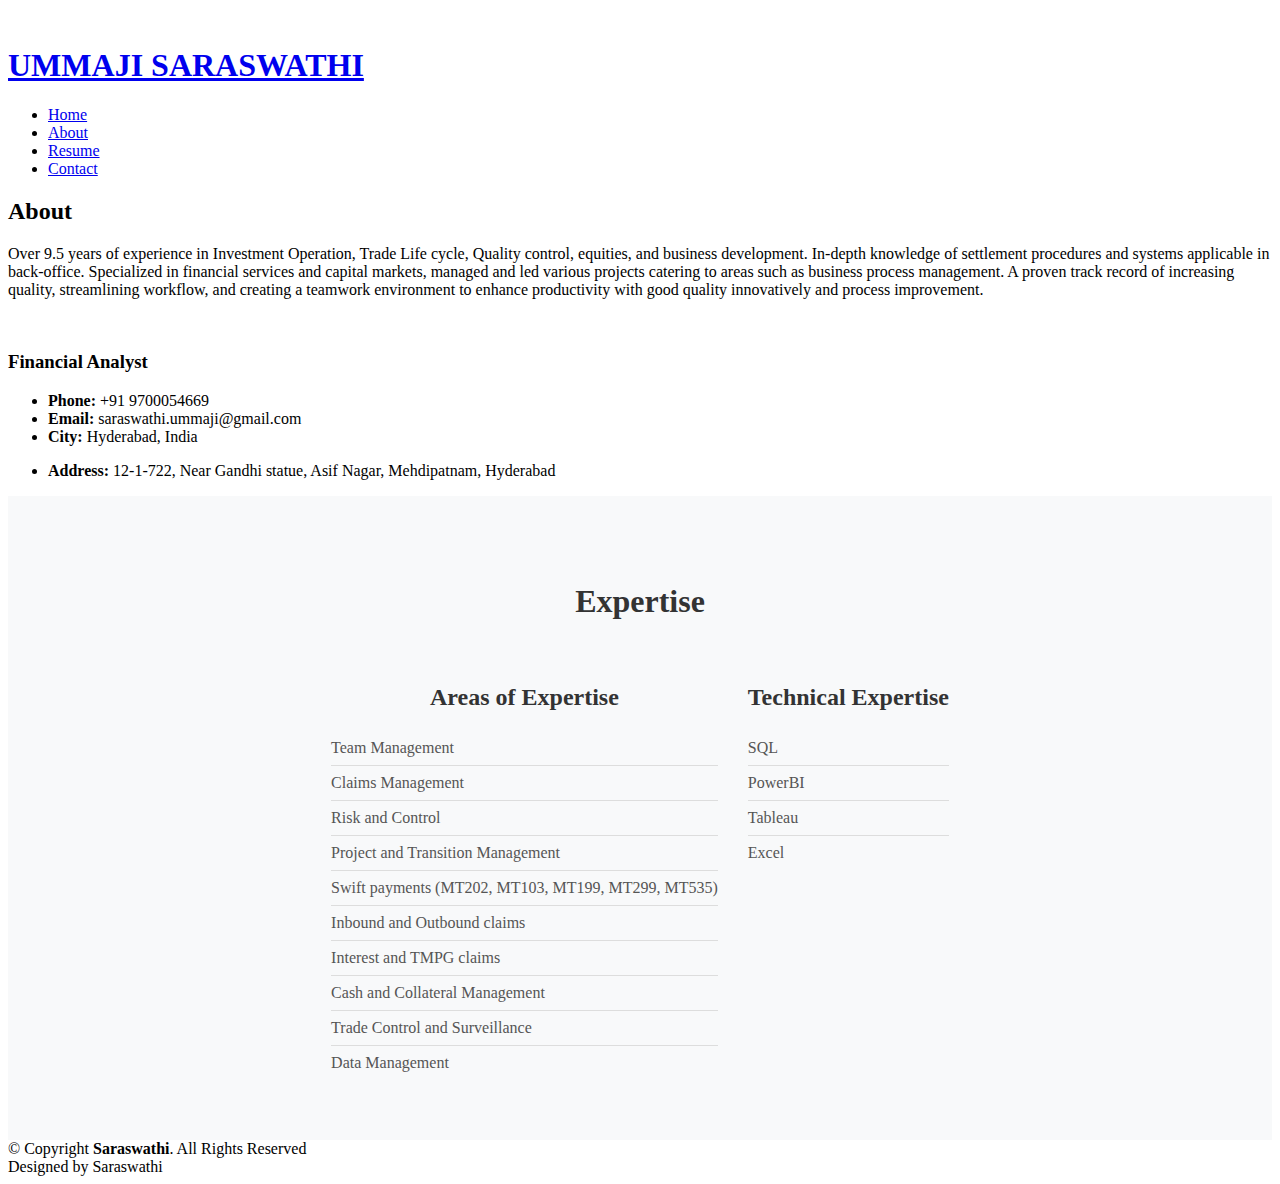
==== about.html @ 11c892a6 "Add files via upload" ====
<!DOCTYPE html>
<html lang="en">

<head>
  <meta charset="utf-8">
  <meta content="width=device-width, initial-scale=1.0" name="viewport">

  <title>About - Saraswathi </title>
  <meta content="" name="description">
  <meta content="" name="keywords">

  <!-- Favicons -->
  <link href="assets/img/favicon.png" rel="icon">
  <link href="assets/img/apple-touch-icon.png" rel="apple-touch-icon">

  <!-- Google Fonts -->
  <link href="https://fonts.googleapis.com/css?family=Open+Sans:300,300i,400,400i,600,600i,700,700i|Raleway:300,300i,400,400i,500,500i,600,600i,700,700i|Poppins:300,300i,400,400i,500,500i,600,600i,700,700i" rel="stylesheet">

  <!-- Vendor CSS Files -->
  <link href="assets/vendor/aos/aos.css" rel="stylesheet">
  <link href="assets/vendor/bootstrap/css/bootstrap.min.css" rel="stylesheet">
  <link href="assets/vendor/bootstrap-icons/bootstrap-icons.css" rel="stylesheet">
  <link href="assets/vendor/boxicons/css/boxicons.min.css" rel="stylesheet">
  <link href="assets/vendor/glightbox/css/glightbox.min.css" rel="stylesheet">
  <link href="assets/vendor/swiper/swiper-bundle.min.css" rel="stylesheet">

  <!-- Template Main CSS File -->
  <link href="assets/css/style.css" rel="stylesheet">

  
</head>

<body>

  <!-- ======= Header ======= -->
  <header id="header" class="fixed-top">
    <div class="container-fluid d-flex justify-content-between align-items-center">

      <a href="index.html" class="logo"><img src="assets/img/logo.jpg" alt="" class="img-fluid"></a>
      <h1 class="logo me-auto me-lg-0"><a href="index.html">UMMAJI SARASWATHI</a></h1>
      <!-- Uncomment below if you prefer to use an image logo -->
       
      <nav id="navbar" class="navbar order-last order-lg-0">
        <ul>
          <li><a class="active" href="index.html">Home</a></li>
          <li><a href="about.html">About</a></li>
          <li><a href="resume.html">Resume</a></li>
          <li><a href="contact.html">Contact</a></li>
        </ul>
        <i class="bi bi-list mobile-nav-toggle"></i>
      </nav><!-- .navbar -->

      <div class="header-social-links">
        <a href="https://github.com/ummajisaraswathi/" class="github"><i class="bi bi-github"></i></a>
        <a href="https://www.linkedin.com/in/saraswathiummaji/" class="linkedin"><i class="bi bi-linkedin"></i></a>
      </div>

    </div>
  </header><!-- End Header -->

  <main id="main">
<!-- ======= About Section ======= -->
<section id="about" class="about">
  <div class="container" data-aos="fade-up">

    <div class="section-title">
      <h2>About</h2>
      <p>Over 9.5 years of experience in Investment Operation, Trade Life cycle, Quality control, equities, and business development. In-depth knowledge of settlement procedures and systems applicable in back-office. Specialized in financial services and capital markets, managed and led various projects catering to areas such as business process management. A proven track record of increasing quality, streamlining workflow, and creating a teamwork environment to enhance productivity with good quality innovatively and process improvement.</p>
    </div>

    <div class="row">
      <div class="col-lg-4">
        <img src="assets/img/about.jpg" class="img-fluid" alt="">
      </div>
      <div class="col-lg-8 pt-4 pt-lg-0 content">
        <h3>Financial Analyst</h3>
        <div class="row">
          <div class="col-lg-6">
            <ul>
              <li><i class="bi bi-rounded-right"></i> <strong>Phone:</strong> +91 9700054669</li>
              <li><i class="bi bi-rounded-right"></i> <strong>Email:</strong> saraswathi.ummaji@gmail.com</li>
              <li><i class="bi bi-rounded-right"></i> <strong>City:</strong> Hyderabad, India</li>
            </ul>
          </div>
          <div class="col-lg-6">
            <ul>
              <li><i class="bi bi-rounded-right"></i> <strong>Address:</strong> 12-1-722, Near Gandhi statue, Asif Nagar, Mehdipatnam, Hyderabad</li>
            </ul>
          </div>
        </div>
      </div>
    </div>

  </div>
</section><!-- End About Section -->

<!-- ======= Expertise Section ======= -->
<section id="Expertise" class="Expertise">
  <div class="container" data-aos="fade-up">

    <div class="section-title">
      <h2>Expertise</h2>
      <p></p>
    </div>

    <div class="row skills-content">

      <!-- Areas of Expertise -->
      <div class="col-lg-6">
        <h3>Areas of Expertise</h3>
        <ul class="expertise-list">
          <li>Team Management</li>
          <li>Claims Management</li>
          <li>Risk and Control</li>
          <li>Project and Transition Management</li>
          <li>Swift payments (MT202, MT103, MT199, MT299, MT535)</li>
          <li>Inbound and Outbound claims</li>
          <li>Interest and TMPG claims</li>
          <li>Cash and Collateral Management</li>
          <li>Trade Control and Surveillance</li>
          <li>Data Management</li>
        </ul>
      </div>

      <!-- Technical Expertise -->
      <div class="col-lg-6">
        <h3>Technical Expertise</h3>
        <ul class="expertise-list">
          <li>SQL</li>
          <li>PowerBI</li>
          <li>Tableau</li>
          <li>Excel</li>
        </ul>
      </div>

    </div>
  </div>
</section><!-- End Expertise Section -->

<style>
  /* Expertise Section CSS */
  .Expertise {
    padding: 60px 0;
    background: #f8f9fa;
  }

  .Expertise .section-title {
    text-align: center;
    margin-bottom: 40px;
  }

  .Expertise .section-title h2 {
    font-size: 32px;
    font-weight: bold;
    margin-bottom: 20px;
    color: #333;
  }

  .Expertise .section-title p {
    font-size: 18px;
    color: #777;
  }

  .Expertise .skills-content {
    display: flex;
    flex-wrap: wrap;
    justify-content: center;
  }

  .Expertise h3 {
    font-size: 24px;
    color: #333;
    margin-bottom: 20px;
    text-align: center;
  }

  .Expertise .expertise-list {
    list-style: none;
    padding: 0;
    margin: 0;
  }

  .Expertise .expertise-list li {
    font-size: 16px;
    color: #555;
    padding: 8px 0;
    border-bottom: 1px solid #ddd;
  }

  .Expertise .expertise-list li:last-child {
    border-bottom: none;
  }

  @media (min-width: 768px) {
    .Expertise .col-lg-6 {
      padding: 0 15px;
    }
  }
</style>

          </div>
          <div class="swiper-pagination"></div>
        </div>

      </div>
    </section><!-- End Testimonials Section -->

  </main><!-- End #main -->

  <!-- ======= Footer ======= -->
  <footer id="footer">
    <div class="container">
      <div class="copyright">
        &copy; Copyright <strong><span>Saraswathi</span></strong>. All Rights Reserved
      </div>
      <div class="credits">
        <!-- All the links in the footer should remain intact. -->
        <!-- You can delete the links only if you purchased the pro version. -->
        <!-- Licensing information: https://bootstrapmade.com/license/ -->
        <!-- Purchase the pro version with working PHP/AJAX contact form: https://bootstrapmade.com/kelly-free-bootstrap-cv-resume-html-template/ -->
        Designed by Saraswathi</a>
      </div>
    </div>
  </footer><!-- End  Footer -->

  <div id="preloader"></div>
  <a href="#" class="back-to-top d-flex align-items-center justify-content-center"><i class="bi bi-arrow-up-short"></i></a>

  <!-- Vendor JS Files -->
  <script src="assets/vendor/purecounter/purecounter_vanilla.js"></script>
  <script src="assets/vendor/aos/aos.js"></script>
  <script src="assets/vendor/bootstrap/js/bootstrap.bundle.min.js"></script>
  <script src="assets/vendor/glightbox/js/glightbox.min.js"></script>
  <script src="assets/vendor/isotope-layout/isotope.pkgd.min.js"></script>
  <script src="assets/vendor/swiper/swiper-bundle.min.js"></script>
  <script src="assets/vendor/waypoints/noframework.waypoints.js"></script>
  <script src="assets/vendor/php-email-form/validate.js"></script>

  <!-- Template Main JS File -->
  <script src="assets/js/main.js"></script>

</body>

</html>
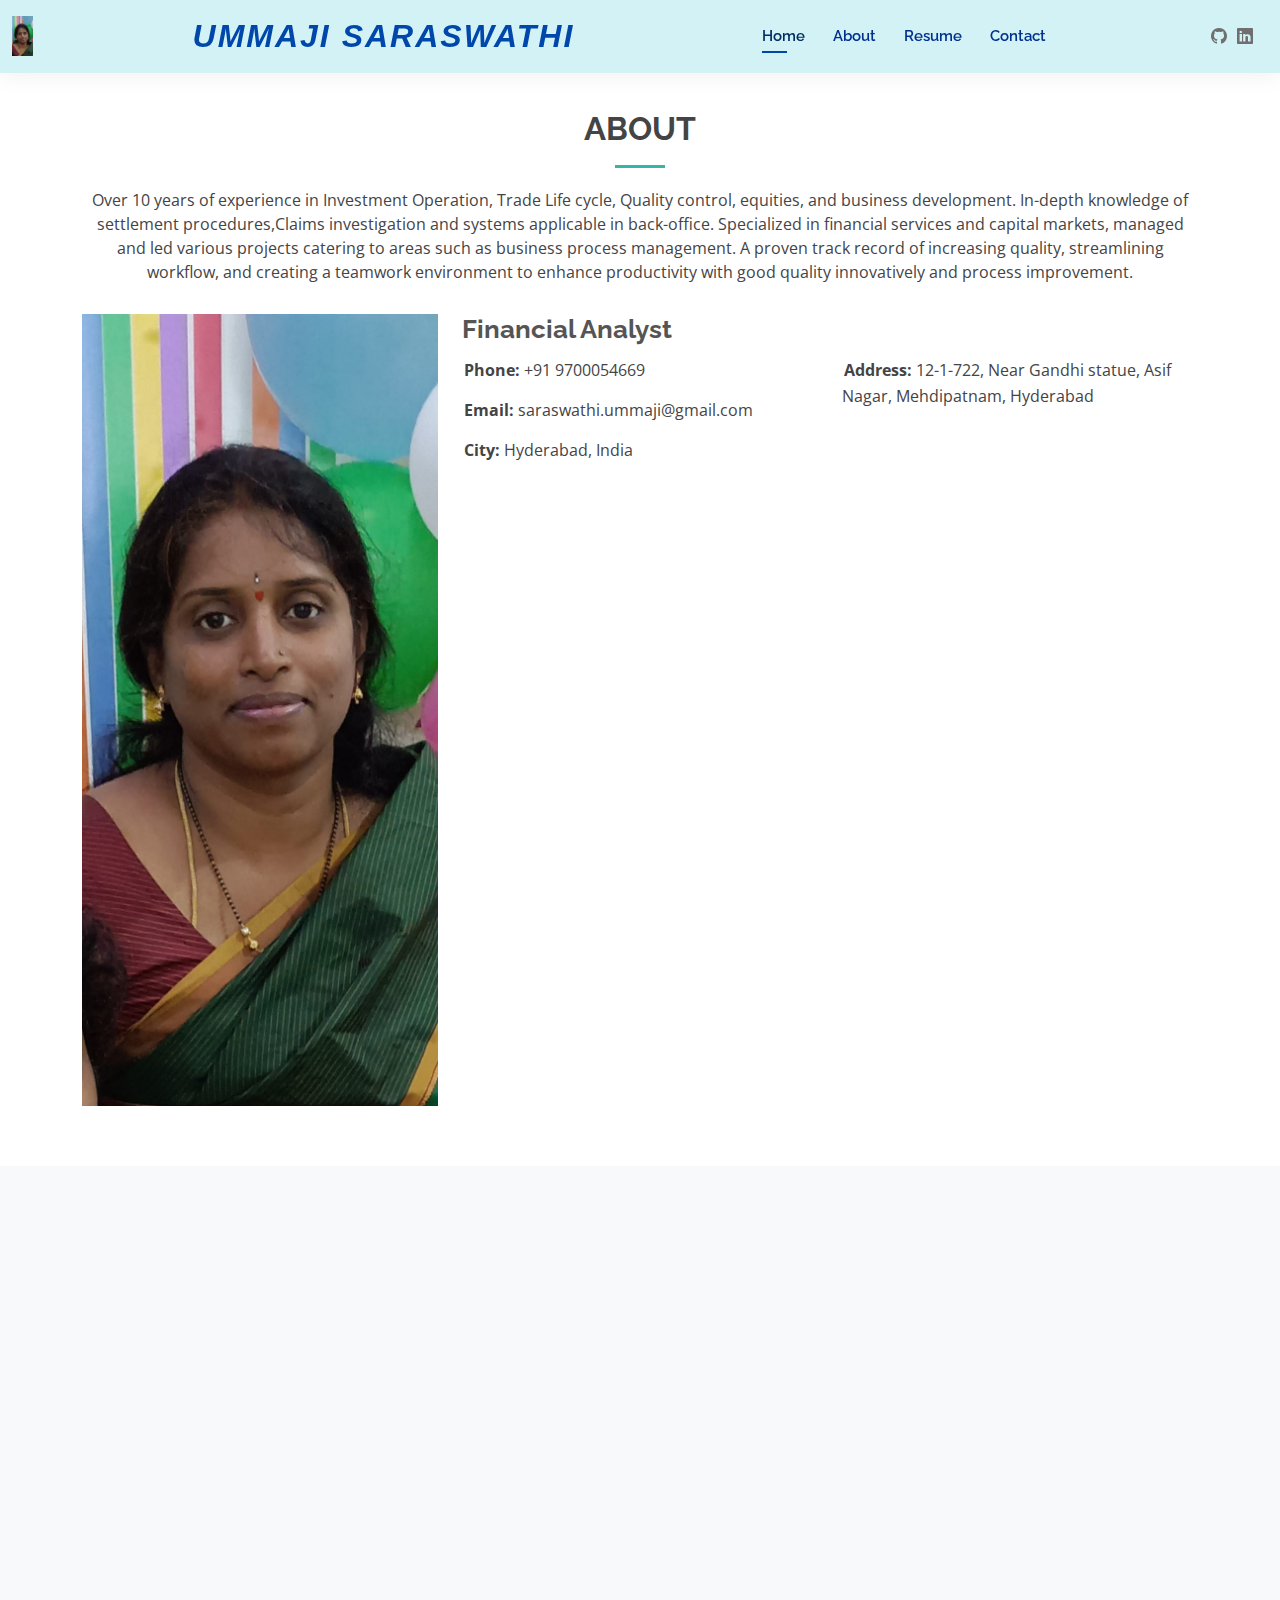
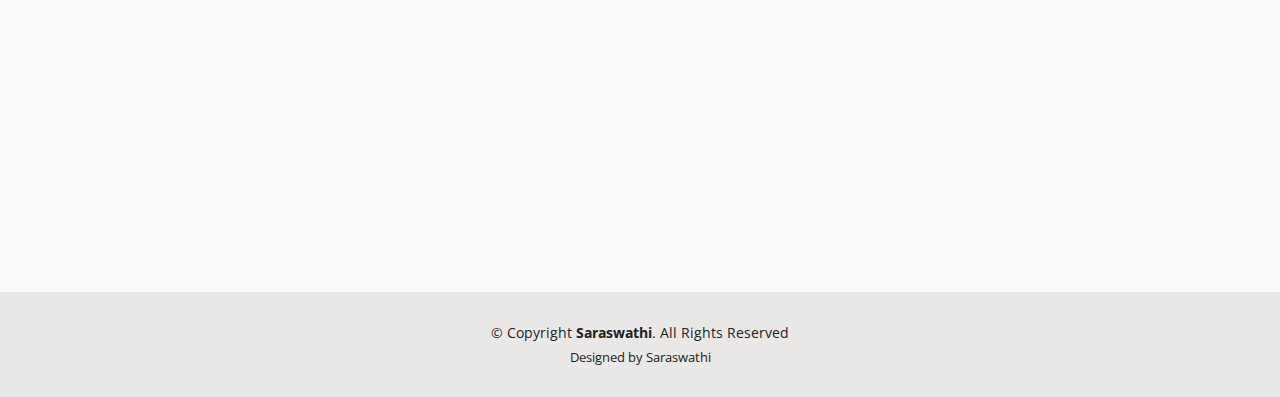
==== commit 0fe3ee02: "Add files via upload" ====
--- a/about.html
+++ b/about.html
@@ -65,7 +65,7 @@
 
     <div class="section-title">
       <h2>About</h2>
-      <p>Over 9.5 years of experience in Investment Operation, Trade Life cycle, Quality control, equities, and business development. In-depth knowledge of settlement procedures and systems applicable in back-office. Specialized in financial services and capital markets, managed and led various projects catering to areas such as business process management. A proven track record of increasing quality, streamlining workflow, and creating a teamwork environment to enhance productivity with good quality innovatively and process improvement.</p>
+      <p>Over 10 years of experience in Investment Operation, Trade Life cycle, Quality control, equities, and business development. In-depth knowledge of settlement procedures,Claims investigation and systems applicable in back-office. Specialized in financial services and capital markets, managed and led various projects catering to areas such as business process management. A proven track record of increasing quality, streamlining workflow, and creating a teamwork environment to enhance productivity with good quality innovatively and process improvement.</p>
     </div>
 
     <div class="row">
